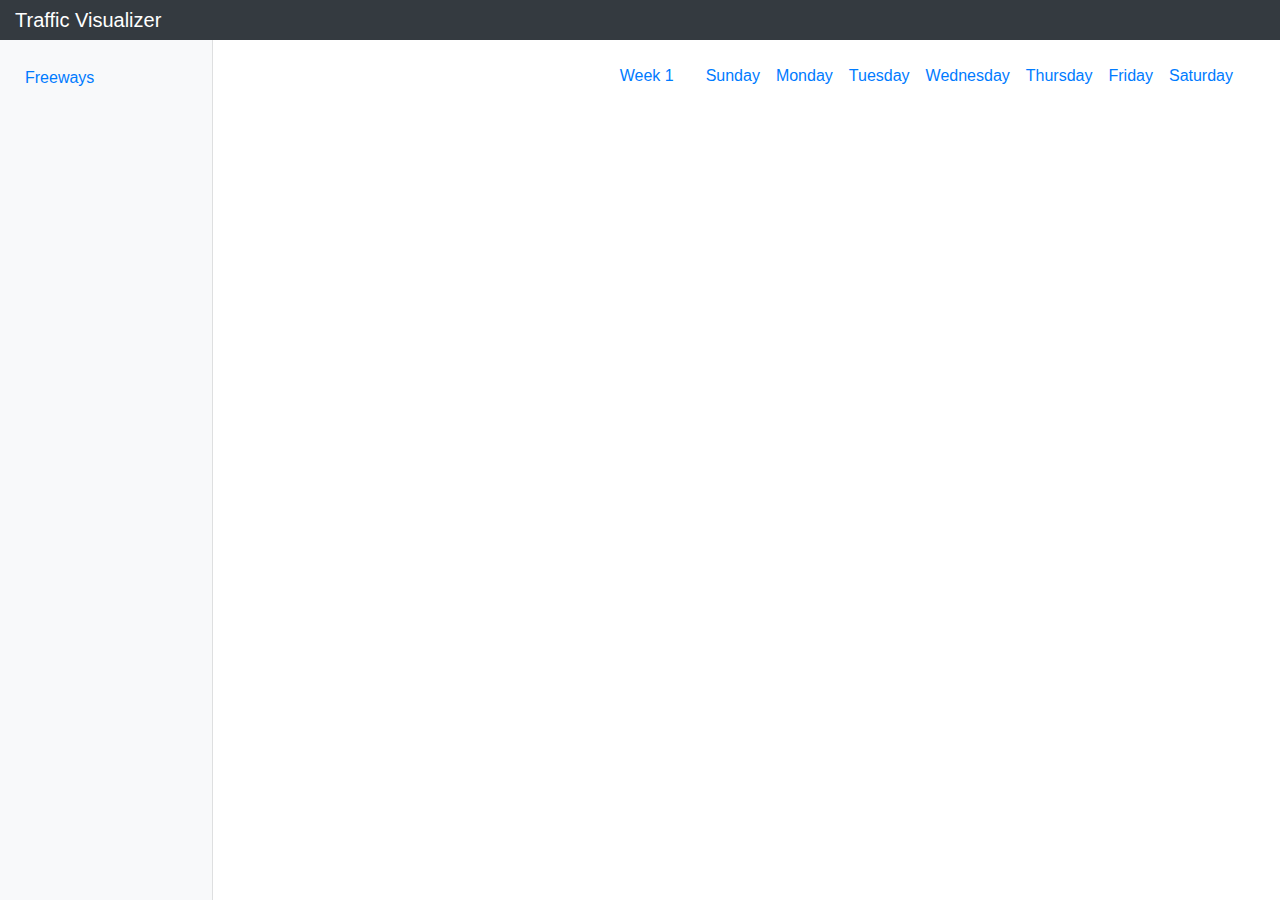
==== index.html @ 9eeac840 "added fontawesome, fixed blurry charts, fixed minor bugs" ====
<!DOCTYPE html>
<html lang="en">

<head>
	<meta charset="UTF-8">
	<meta name="viewport" content="width=device-width, initial-scale=1.0" />
	<meta http-equiv="X-UA-Compatible" content="ie=edge" />
	<title>Traffic Visualizer</title>
	<link rel="stylesheet" type="text/css" href="style.css">
	<link rel="stylesheet" type="text/css"
		href="https://cdnjs.cloudflare.com/ajax/libs/twitter-bootstrap/4.4.1/css/bootstrap.min.css" />
	<script src="https://cdnjs.cloudflare.com/ajax/libs/Chart.js/2.8.0/Chart.bundle.js"></script>
	<script src="https://rawgit.com/moment/moment/2.2.1/min/moment.min.js"></script>
	<script  rel="styesheet" src="https://cdnjs.cloudflare.com/ajax/libs/font-awesome/5.12.0-2/js/all.min.js"></script>
</head>

<body>
	<nav class="navbar navbar-dark fixed-top bg-dark flex-md-nowrap p-0 shaddow navbar-expand-xs">
		<a class="navbar-brand col-sm-4" href="#">Traffic Visualizer</a>
	</nav>

	<div class="container-fluid">
		<div class="row">
			<nav class="col-sm-4 col-md-3 col-lg-2 d-md-block bg-light sidebar">
				<div class="sidebar-sticky">
					<ul class="nav flex-column list-unstyled components">
						<li class="active">
							<a href="#I-205" data-toggle="collapse" role="navigation" aria-controls="I-205"
								aria-expanded="false">Freeways</a>
							<ul class="collapse list-unstyled" id="I-205">
								<li>
									<a href="#NORTH" data-toggle="collapse" aria-expanded="false"
										class="dropdown-toggle">I-205 Northbound</a>
									<ul class="collapse list-unstyled" id="NORTH">
										<li>
											<a id="Columbia to I-205 NB" class="locations" href="#">Columbia Blvd</a>
										</li>
										<li>
											<a id="Division NB" class="locations" href="#">Division St</a>
										</li>
										<li>
											<a id="Foster NB" class="locations" href="#">Foster Rd</a>
										</li>
										<li>
											<a id="Glisan to I-205 NB" class="locations" href="#">Glisan St</a>
										</li>
										<li>
											<a id="Johnson Cr NB" class="locations" href="#">Johnson Cr Rd</a>
										</li>
										<li>
											<a id="Powell to I-205 NB" class="locations" href="#">Powell Blvd</a>
										</li>
										<li>
											<a id="Sunnyside NB" class="locations" href="#">Sunnyside Rd</a>
										</li>
									</ul>
								</li>
								<li>
									<a href="#SOUTH" data-toggle="collapse" aria-expanded="false"
										class="dropdown-toggle">I-205 Southbound</a>
									<ul class="collapse list-unstyled" id="SOUTH">
										<li>
											<a id="Airportway EB to SB" class="locations" href="#">Airport Way East</a>
										</li>
										<li>
											<a id="Airportway WB to SB" class="locations" href="#">Airport Way West</a>
										</li>
										<li>
											<a id="Columbia to I-205 SB" class="locations" href="#">Columbia Blvd</a>
										</li>
										<li>
											<a id="Division SB" class="locations" href="#">Division St</a>
										</li>
										<li>
											<a id="Foster SB" class="locations" href="#">Foster Rd</a>
										</li>
										<li>
											<a id="Glisan to I-205 SB" class="locations" href="#">Glisan St</a>
										</li>
										<li>
											<a id="Johnson Creek SB" class="locations" href="#">Johnson Cr Rd</a>
										</li>
										<li>
											<a id="Powell Blvd SB" class="locations" href="#">Powell Blvd</a>
										</li>
										<li>
											<a id="Stark-Washington SB" class="locations" href="#">Stark St</a>
										</li>
										<li>
											<a id="Sunnyside SB" class="locations" href="#">Sunnyside Rd</a>
										</li>
									</ul>
								</li>
							</ul>
						</li>
					</ul>
				</div>
			</nav>

			<main role="main" class="col-md-9 ml-sm-auto px-2">
				<div class="container-fluid pt-5">
					<nav class="navbar navbar-expand-lg">
						<button class="btn btn-dark d-inline-block d-lg-none ml-auto" type="button"
							data-toggle="collapse" data-target="#navbarSupportedContent"
							aria-controls="navbarSupportedContent" aria-expanded="false" aria-label="Toggle navigation">
							</i><i class="far fa-calendar-alt"></i>
						</button>
						<div class="collapse navbar-collapse" id="navbarSupportedContent">
							<ul class="nav navbar-nav ml-auto">
								<li class="nav-item">
									<a id="prev" class="nav-link" href="#">
									<i class="fas fa-caret-left"></i></a>
								</li>
								<li class="nav-item">
									<a id="week" class="nav-link" href="#">Week 1</a>
								</li>
								<li class="nav-item">
									<a id="next" class="nav-link" href="#"> 
									<i class="fas fa-caret-right"></i></a>
								</li>
								<li class="nav-item">
									<a id="sunday" class="nav-link days" href="#">Sunday</a>
								</li>
								<li class="nav-item">
									<a id="monday" class="nav-link days" href="#">Monday</a>
								</li>
								<li class="nav-item">
									<a id="tuesday" class="nav-link days" href="#">Tuesday</a>
								</li>
								<li class="nav-item">
									<a id="wednesday" class="nav-link days" href="#">Wednesday</a>
								</li>
								<li class="nav-item">
									<a id="thursday" class="nav-link days" href="#">Thursday</a>
								</li>
								<li class="nav-item">
									<a id="friday" class="nav-link days" href="#">Friday</a>
								</li>
								<li class="nav-item">
									<a id="saturday" class="nav-link days" href="#">Saturday</a>
								</li>
							</ul>
						</div>
					</nav>

					<div id="charts-maps" class="container">
						<div class="row row1">

							<div class="col-sm-12 col-md-4 col-lg-4 col-xl-4">
								<img class="card-img-top" id="satImg" alt="" src="">
								<div class="container" id="satView">
									<div class="card text-right border-light map-card">
										<div class="card-body">
											<h6 class="card-title" id="satViewTitle"></h6>
											<p id=satview-desc></p>
										</div>
									</div>
								</div>
							</div>

							<div class="col-sm-12 col-md-8 col-lg-8 col-xl-8">
								<canvas id="chartSpeed"></canvas>
								<div class="container" id="speedChart">
									<div class="card text-right border-light chart-card">
										<div class="card-body">
											<h6 class="card-title" id="speedChartTitle"></h6>
											<p id=speed-desc></p>
										</div>
									</div>
								</div>
							</div>

						</div>
						<div class="row row2">

							<div class="col-sm-12 col-md-4 col-lg-4 col-xl-4">
								<img class="card-img-top" id="streetImg" alt="" src="">
								<div class="container" id="streetView">
									<div class="card text-center border-light map-card">
										<div class="card-body">
											<a id="left" href="#" class="btn btn-primary">
												<i class="fas fa-arrow-left"></i>
											</a>
											<a id="right" href="#" class="btn btn-primary">
												<i class="fas fa-arrow-right"></i>
											</a>
											<h6 class="card-title" id="streetViewTitle"></h6>
											<p id=streetview-desc></p>
										</div>
									</div>
								</div>
							</div>

							<div class="col-sm-12 col-md-12 col-lg-8 col-xl-8">
								<canvas id="chartCongestion"></canvas>
								<div class="container" id="congestionChart">
									<div class="card text-right border-light chart-card">
										<div class="card-body">
											<h6 class="card-title" id="congestionChartTitle"></h6>
											<p id=congestion-desc></p>
										</div>
									</div>
								</div>
							</div>

						</div>
						<div class="row row3">

							<div class="col-sm-12 col-md-4 col-lg-4 col-xl-4"></div>

							<div class="col-sm-12 col-md-12 col-lg-8 col-xl-8">
								<canvas id="chartVolume"></canvas>
								<div class="container" id="volumeChart">
									<div class="card text-right border-light chart-card">
										<div class="card-body">
											<h6 class="card-title" id="volumeChartTitle"></h6>
											<p id=volume-desc></p>
										</div>
									</div>
								</div>
							</div>

						</div>

					</div>
				</div>

			</main>
		</div> <!-- row -->
	</div> <!-- container-fluid -->

	<script type="text/javascript">
		window.onload = function () {
			document.getElementById("satView").hidden = true;
			document.getElementById("streetView").hidden = true;
			document.getElementById("volumeChart").hidden = true;
			document.getElementById("congestionChart").hidden = true;
			document.getElementById("speedChart").hidden = true;
		};

		let todaysHost = 'http://34.105.77.151';
		let mapsKey = '';
		// on deploy
		// fetch('q1')
		// on development
		// fetch(`${proxyurl}/${todaysHost}/q1`)
		// or if cors used ...
		// fetch(`${todaysHost}/q1`)
		var chartSpeed;
		var chartVolume;
		var chartCongestion;
		var locations = document.querySelectorAll(".locations");
		var days = document.querySelectorAll(".days");

		for (let i = 0; i < locations.length; i++) locations[i].onclick = function (e) {
			e.preventDefault();
			let location = this.id;
			let highway = this.parentNode.parentNode.parentNode.parentNode.id;
			let direction = this.parentNode.parentNode.id;

			//a 'to use this api...'
			//icons on highways/locations
			document.getElementById("satView").hidden = false;
			document.getElementById("streetView").hidden = false;
			getMaps(direction, highway, location);
			destroyCharts();

			for (let i = 0; i < days.length; i++) days[i].onclick = function (e) {
				e.preventDefault();
				let actives = document.getElementsByClassName("days active");
				for (let j = 0; j < actives.length; j++) actives[j].classList.remove("active");
				let day = this.id;
				let week = document.getElementById("week").textContent.charAt(5);
				document.getElementById(day).classList.add("active");
				getCharts(direction, highway, location, 1, day, week);
			}
		}

		function destroyCharts() {
			if (chartVolume != null) chartVolume.destroy();
			if (chartSpeed != null) chartSpeed.destroy();
			if (chartCongestion != null) chartCongestion.destroy();
		}

		document.getElementById("prev").addEventListener("click", function (e) {
			e.preventDefault();
			let current = parseInt(document.getElementById("week").textContent.charAt(5))
			if (current == 1)
				document.getElementById("week").innerText = "Week 8";
			else
				document.getElementById("week").innerText = "Week " + --current;
		})
		document.getElementById("next").addEventListener("click", function (e) {
			e.preventDefault();
			let current = parseInt(document.getElementById("week").textContent.charAt(5));
			if (current == 8)
				document.getElementById("week").innerText = "Week 1";
			else
				document.getElementById("week").innerText = "Week " + ++current;
		})
		document.getElementById("left").addEventListener("click", function (e) {
			e.preventDefault();
			let streetImg = document.getElementById("streetImg");
			let re = /heading=(.)*&pitch/;
			let str = streetImg.src.match(re);
			let oldHeading = str[0].match(/\d+/);
			let newHeading = parseInt(oldHeading[0]) - 30;
			let newCall = streetImg.src.replace(re, "heading=" + newHeading + "&pitch");
			streetImg.src = newCall;
		});
		document.getElementById("right").addEventListener("click", function (e) {
			e.preventDefault();
			let streetImg = document.getElementById("streetImg");
			let re = /heading=(.)*&pitch/;
			let str = streetImg.src.match(re);
			let oldHeading = str[0].match(/\d+/);
			let newHeading = parseInt(oldHeading[0]) + 30;
			let newCall = streetImg.src.replace(re, "heading=" + newHeading + "&pitch");
			streetImg.src = newCall;
		});

		function getMaps(direction, highway, location) {
			fetch(`${todaysHost}/map/${direction}/${highway}/${location}`) //on deploy: fetch(`/map/${direction}/${highway}/${location}`)
				.then(response => { return response.json(); })
				.then(data => {
					let width = 800;
					let height = 600;
					let pitch = 0;
					let fov = 120;
					let heading;
					if (direction === 'NORTH') heading = 360;
					else if (direction === 'SOUTH') heading = 180;
					let lat = data.results.rows[0].latlong[0];
					let long = data.results.rows[0].latlong[1]

					let streetImg = document.getElementById("streetImg");
					streetImg.src = `https://maps.googleapis.com/maps/api/streetview?size=${width}x${height}&location=${lat},${long}&heading=${heading}&pitch=${pitch}&fov=${fov}&key=${mapsKey}`
					document.getElementById("streetImg").setAttribute("alt", location + ' street view from google maps');

					let zoom = 20;
					let satImg = document.getElementById("satImg");
					satImg.src = `https://maps.googleapis.com/maps/api/staticmap?center=${lat},${long}&zoom=${zoom}&size=${width}x${height}&maptype=hybrid&key=${mapsKey}`;
					document.getElementById("satViewTitle").innerText = location + " on " + highway;
					document.getElementById("satImg").setAttribute("alt", location + ' satellite view from google maps');
					return true;
				})
				.catch(error => {
					console.log('failed', error);
				})
		}

		function createChartVolume(totalVolume) {
			document.getElementById("volumeChart").hidden = false;
			document.getElementById("volumeChartTitle").innerText = "Number of vehicles per day";
			if (chartVolume != null) chartVolume.destroy();
			document.getElementById('chartVolume').getContext('2d').clearRect(0, 0, this.width, this.height);
			chartVolume = new Chart(document.getElementById('chartVolume'), {
				type: 'doughnut',
				data: {
					labels: ['left'],
					datasets: [
						{
							label: 'Volume',
							backgroundColor: ['rgba(0, 0, 255, 0.8)'],
							data: [totalVolume]
						}
					]
				},
				options: {
					title: {
						display: true,
					}
				}
			});
		}

		function createChartSpeed(starttime, speed) {
			document.getElementById("speedChart").hidden = false;
			document.getElementById("speedChartTitle").innerText = "Speed";
			document.getElementById("speed-desc").innerText = "20-second averages in mph";
			if (chartSpeed != null) chartSpeed.destroy();
			chartSpeed = new Chart(document.getElementById("chartSpeed").getContext("2d"), {
				type: 'line',
				data: {
					labels: starttime,
					datasets: [{
						label: 'left',
						data: speed,
						borderColor: 'rgba(0, 0, 255, 0.8)',
						backgroundColor: 'rgba(0, 0, 255, 0.3)',
						fill: false,
						showLine: false,
						pointRadius: 1
					}]
				},
				options: {
					animation: {
						duration: 0
					},
					hover: {
						animationDuration: 0
					},
					responsiveAnimationDuration: 0
				},
				defaults: {
					line: {
						showLine: false,
					}
				}
			});
		}

		function createCongestionChart(starttime, occupancy) {
			document.getElementById("congestionChart").hidden = false;
			document.getElementById("congestionChartTitle").innerText = "Congestion";
			document.getElementById("congestion-desc").innerText = "percentage of time cars are on a sensor";
			if (chartCongestion != null) chartCongestion.destroy();
			document.getElementById('chartCongestion').getContext('2d').clearRect(0, 0, this.width, this.height);
			chartCongestion = new Chart(document.getElementById("chartCongestion").getContext("2d"), {
				type: 'line',
				data: {
					labels: starttime,
					datasets: [{
						label: 'left',
						data: occupancy,
						borderColor: 'rgba(0, 0, 255, 0.8)',
						backgroundColor: 'rgba(0, 0, 255, 0.3)',
						fill: false,
						showLine: true,
						pointRadius: 1
					}]
				},
				options: {
					animation: {
						duration: 0.3
					},
					hover: {
						animationDuration: 0
					},
					responsiveAnimationDuration: 0
				},
				defaults: {
					line: {
						showLine: true,
					}
				}
			});
		}

		function getCharts(direction, highway, location, lane, day, week) {
			fetch(`${todaysHost}/data/${direction}/${highway}/${location}/${lane}/${day}/${week}`) //on deploy: fetch('data/${direction}/${highway}/${location}/${lane}/${day}/${week}')
				.then(response => { return response.json(); })
				.then(data => {
					returnedRows = data.results.rows;
					starttime = [];
					starttime = returnedRows.map(x => moment.utc((x['starttime'])).format('h:mm a'));
					speed = [];
					speed = returnedRows.map(x => x['speed']);
					volume = [];
					totalVolume = 0;
					volume = returnedRows.map(x => x['volume']);
					volume.forEach(v => totalVolume += v);
					occupancy = [];
					occupancy = returnedRows.map(x => x['occupancy']);
					let segment = Math.floor(occupancy.length / 48);
					occupancyAvg = [];
					for (let i = 0; i < occupancy.length; i += segment) {
						let tempBin = 0;
						for (let j = i; j < i + segment; j++) {
							tempBin += occupancy[j];
						}
						occupancyAvg.push(Math.round(tempBin /= segment));
					}
					timeSlices = [];
					for (let i = 0; i < starttime.length; i += segment) {
						timeSlices.push(starttime[i]);
					}

					createChartSpeed(starttime, speed);
					createCongestionChart(timeSlices, occupancyAvg);
					createChartVolume(totalVolume);

					return fetch(`${todaysHost}/data/${direction}/${highway}/${location}/${lane + 1}/${day}/${week}`) //on deploy: fetch('data/${direction}/${highway}/${location}/${lane}/${day}/${week}')
				})
				.then(response => { return response.json(); })
				.then(data => {
					returnedRows = data.results.rows;
					speed = [];
					speed = returnedRows.map(x => x['speed']);
					volume = [];
					totalVolume = 0;
					volume = returnedRows.map(x => x['volume']);
					volume.forEach(v => totalVolume += v);
					occupancy = returnedRows.map(x => x['occupancy']);
					let segment = Math.floor(occupancy.length / 48);
					occupancyAvg = [];
					for (let i = 0; i < occupancy.length; i += segment) {
						let tempBin = 0;
						for (let j = i; j < i + segment; j++) {
							tempBin += occupancy[j];
						}
						occupancyAvg.push(Math.round(tempBin /= segment));
					}

					anotherSpeed = {
						label: 'middle',
						data: speed,
						borderColor: 'rgba(0, 255, 0, 0.8)',
						backgroundColor: 'rgba(0, 255, 0, 0.3)',
						fill: false,
						showLine: false,
						pointRadius: 1
					}
					label = 'middle';
					backgroundColor = 'rgba(0, 255, 0, 0.8)';
					anotherCongestion = {
						label: 'middle lane',
						data: occupancyAvg,
						borderColor: 'rgba(0, 255, 0, 0.8)',
						backgroundColor: 'rgba(0, 255, 0, 0.3)',
						fill: false,
						showLine: true,
						pointRadius: 1
					}

					chartSpeed.data.datasets.push(anotherSpeed);
					chartSpeed.update(0);
					chartVolume.data.labels.push(label);
					chartVolume.data.datasets[0].data.push(totalVolume);
					chartVolume.data.datasets[0].backgroundColor.push(backgroundColor);
					chartVolume.update(0);
					chartCongestion.data.datasets.push(anotherCongestion);
					chartCongestion.update(0);
					return fetch(`${todaysHost}/data/${direction}/${highway}/${location}/${lane + 2}/${day}/${week}`) //on deploy: fetch('data/${direction}/${highway}/${location}/${lane+3}/${day}/${week}')
				})
				.then(response => { return response.json(); })
				.then(data => {
					returnedRows = data.results.rows;
					speed = [];
					speed = returnedRows.map(x => x['speed']);
					volume = [];
					totalVolume = 0;
					volume = returnedRows.map(x => x['volume']);
					volume.forEach(v => totalVolume += v);
					occupancy = returnedRows.map(x => x['occupancy']);
					let segment = Math.floor(occupancy.length / 48);
					occupancyAvg = [];
					for (let i = 0; i < occupancy.length; i += segment) {
						let tempBin = 0;
						for (let j = i; j < i + segment; j++) {
							tempBin += occupancy[j];
						}
						occupancyAvg.push(Math.round(tempBin /= segment));
					}

					anotherSpeed = {
						label: 'right',
						data: speed,
						borderColor: 'rgba(255, 0, 0, 0.8)',
						backgroundColor: 'rgba(255, 0, 0, 0.3)',
						fill: false,
						showLine: false,
						pointRadius: 1
					}
					label = 'right';
					backgroundColor = 'rgba(255, 0, 0, 0.8)';
					anotherCongestion = {
						label: 'right',
						data: occupancyAvg,
						borderColor: 'rgba(255, 0, 0, 0.8)',
						backgroundColor: 'rgba(255, 0, 0, 0.3)',
						fill: false,
						showLine: true,
						pointRadius: 1
					}

					chartSpeed.data.datasets.push(anotherSpeed);
					chartSpeed.update(0);
					chartVolume.data.labels.push(label);
					chartVolume.data.datasets[0].data.push(totalVolume);
					chartVolume.data.datasets[0].backgroundColor.push(backgroundColor);
					chartVolume.update(0);
					chartCongestion.data.datasets.push(anotherCongestion);
					chartCongestion.update(0);
				})
				.catch(error => {
					console.log('failed', error)
				})
		}
	</script>

	<script src="https://code.jquery.com/jquery-3.3.1.slim.min.js"
		integrity="sha384-q8i/X+965DzO0rT7abK41JStQIAqVgRVzpbzo5smXKp4YfRvH+8abtTE1Pi6jizo"
		crossorigin="anonymous"></script>
	<script src="https://cdnjs.cloudflare.com/ajax/libs/popper.js/1.14.7/umd/popper.min.js"
		integrity="sha384-UO2eT0CpHqdSJQ6hJty5KVphtPhzWj9WO1clHTMGa3JDZwrnQq4sF86dIHNDz0W1"
		crossorigin="anonymous"></script>
	<script src="https://stackpath.bootstrapcdn.com/bootstrap/4.3.1/js/bootstrap.min.js"
		integrity="sha384-JjSmVgyd0p3pXB1rRibZUAYoIIy6OrQ6VrjIEaFf/nJGzIxFDsf4x0xIM+B07jRM"
		crossorigin="anonymous"></script>

</body>
</html>
---- style.css ----
* {
    box-sizing: border-box;
}
body {
    font-family: 'san-serif';
}

.sidebar {
    position: fixed;
    top: 0;
    bottom: 0;
    left: 0;
    z-index: 100;
    padding: 48px 0 0;
    box-shadow: inset -1px 0 0 rgba(0, 0, 0, .1);
}
.sidebar-sticky {
    position: relative;
    top: 0;
    height: calc(100vh - 48px);
    padding-top: .5rem;
    overflow-x: auto;
    overflow-y: auto;
    position: sticky;
}

a[data-toggle="collapse"] {
    position: relative;
}

a, a:hover, a:focus {
    text-decoration: none;
    transition: all 0.2s;
}
ul li a {
    padding: 10px;
    display: block;
}
ul ul li a {
    padding-left: 25px;
    display: block;
}
ul ul ul li a {
    display: block;
    padding-left: 40px;
    color: #333333;
}

/*
#sidebar ul li a:hover {
    color: #000;
    background: #fff;
    text-decoration: none;
}

#sidebar ul li.active>a, a[aria-expanded="true"] {
    color: #fff;
    background: #555555
}
*/
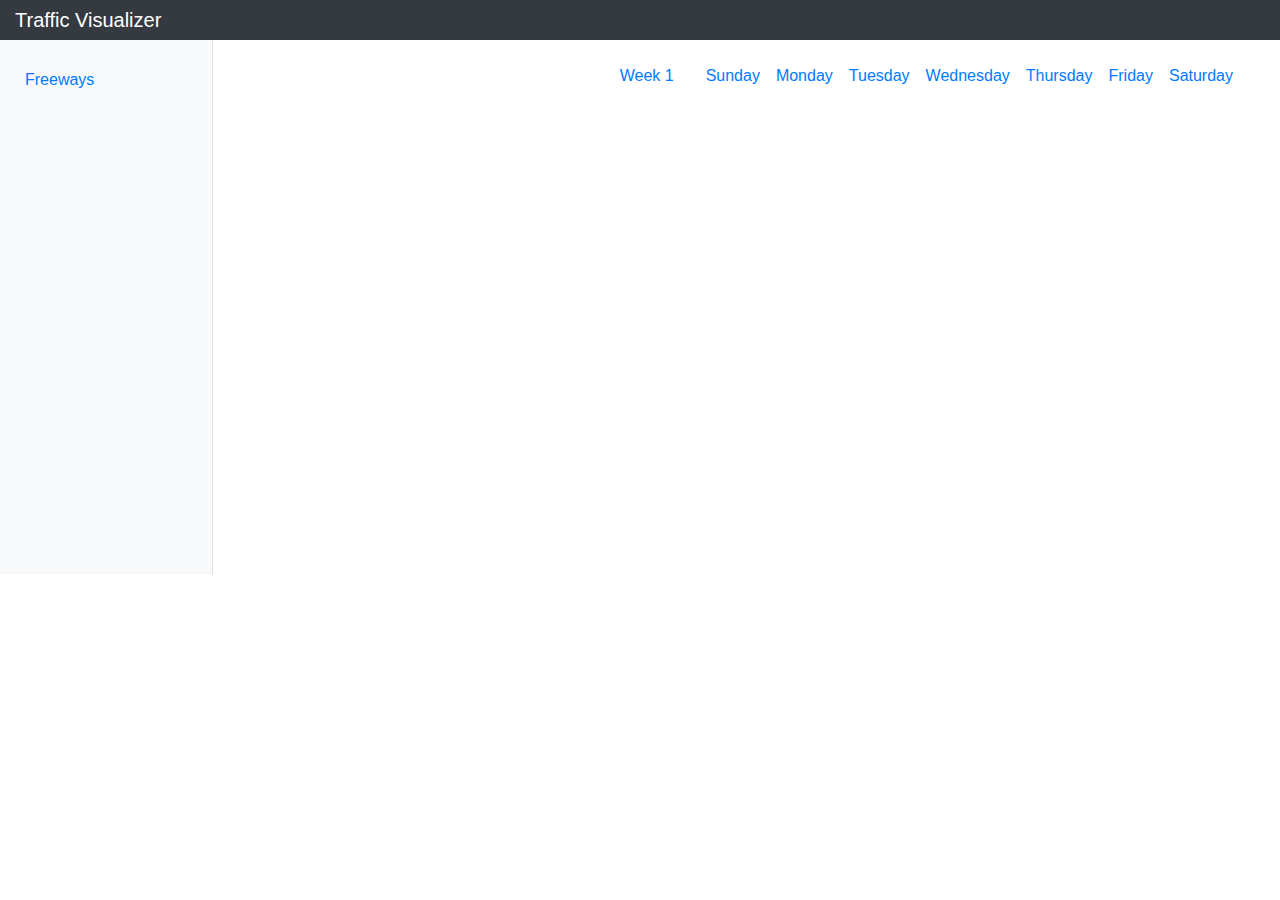
==== commit 8dc481e3: "fixed layout/responsiveness issues with sidebar and second nav" ====
--- a/index.html
+++ b/index.html
@@ -21,7 +21,7 @@
 
 	<div class="container-fluid">
 		<div class="row">
-			<nav class="col-sm-4 col-md-3 col-lg-2 d-md-block bg-light sidebar">
+			<nav class="col-sm-12 col-md-3 col-lg-2 d-md-block bg-light sidebar">
 				<div class="sidebar-sticky">
 					<ul class="nav flex-column list-unstyled components">
 						<li class="active">
@@ -33,25 +33,25 @@
 										class="dropdown-toggle">I-205 Northbound</a>
 									<ul class="collapse list-unstyled" id="NORTH">
 										<li>
+											<a id="Sunnyside NB" class="locations" href="#">Sunnyside Blvd</a>
+										</li>
+										<li>
+											<a id="Johnson Cr NB" class="locations" href="#">Johnson Cr Rd</a>
+										</li>
+										<li>
+											<a id="Foster NB" class="locations" href="#">Foster Rd</a>
+										</li>
+										<li>
+											<a id="Powell to I-205 NB" class="locations" href="#">Powell Blvd</a>
+										</li>
+										<li>
+											<a id="Division NB" class="locations" href="#">Division St</a>
+										</li>
+										<li>
+											<a id="Glisan to I-205 NB" class="locations" href="#">Glisan St</a>
+										</li>
+										<li>
 											<a id="Columbia to I-205 NB" class="locations" href="#">Columbia Blvd</a>
-										</li>
-										<li>
-											<a id="Division NB" class="locations" href="#">Division St</a>
-										</li>
-										<li>
-											<a id="Foster NB" class="locations" href="#">Foster Rd</a>
-										</li>
-										<li>
-											<a id="Glisan to I-205 NB" class="locations" href="#">Glisan St</a>
-										</li>
-										<li>
-											<a id="Johnson Cr NB" class="locations" href="#">Johnson Cr Rd</a>
-										</li>
-										<li>
-											<a id="Powell to I-205 NB" class="locations" href="#">Powell Blvd</a>
-										</li>
-										<li>
-											<a id="Sunnyside NB" class="locations" href="#">Sunnyside Rd</a>
 										</li>
 									</ul>
 								</li>
@@ -60,34 +60,34 @@
 										class="dropdown-toggle">I-205 Southbound</a>
 									<ul class="collapse list-unstyled" id="SOUTH">
 										<li>
+											<a id="Sunnyside SB" class="locations" href="#">Sunnyside Rd</a>
+										</li>
+										<li>
+											<a id="Johnson Creek SB" class="locations" href="#">Johnson Cr Rd</a>
+										</li>
+										<li>
+											<a id="Foster SB" class="locations" href="#">Foster Rd</a>
+										</li>
+										<li>
+											<a id="Powell Blvd SB" class="locations" href="#">Powell Blvd</a>
+										</li>
+										<li>
+											<a id="Division SB" class="locations" href="#">Division St</a>
+										</li>
+										<li>
+											<a id="Stark-Washington SB" class="locations" href="#">Stark St</a>
+										</li>
+										<li>
+											<a id="Glisan to I-205 SB" class="locations" href="#">Glisan St</a>
+										</li>
+										<li>
+											<a id="Columbia to I-205 SB" class="locations" href="#">Columbia Blvd</a>
+										</li>
+										<li>
 											<a id="Airportway EB to SB" class="locations" href="#">Airport Way East</a>
 										</li>
 										<li>
 											<a id="Airportway WB to SB" class="locations" href="#">Airport Way West</a>
-										</li>
-										<li>
-											<a id="Columbia to I-205 SB" class="locations" href="#">Columbia Blvd</a>
-										</li>
-										<li>
-											<a id="Division SB" class="locations" href="#">Division St</a>
-										</li>
-										<li>
-											<a id="Foster SB" class="locations" href="#">Foster Rd</a>
-										</li>
-										<li>
-											<a id="Glisan to I-205 SB" class="locations" href="#">Glisan St</a>
-										</li>
-										<li>
-											<a id="Johnson Creek SB" class="locations" href="#">Johnson Cr Rd</a>
-										</li>
-										<li>
-											<a id="Powell Blvd SB" class="locations" href="#">Powell Blvd</a>
-										</li>
-										<li>
-											<a id="Stark-Washington SB" class="locations" href="#">Stark St</a>
-										</li>
-										<li>
-											<a id="Sunnyside SB" class="locations" href="#">Sunnyside Rd</a>
 										</li>
 									</ul>
 								</li>
@@ -146,7 +146,7 @@
 					<div id="charts-maps" class="container">
 						<div class="row row1">
 
-							<div class="col-sm-12 col-md-4 col-lg-4 col-xl-4">
+							<div class="col-sm-12 col-md-12 col-lg-4 col-xl-4">
 								<img class="card-img-top" id="satImg" alt="" src="">
 								<div class="container" id="satView">
 									<div class="card text-right border-light map-card">
@@ -158,7 +158,7 @@
 								</div>
 							</div>
 
-							<div class="col-sm-12 col-md-8 col-lg-8 col-xl-8">
+							<div class="col-sm-12 col-md-12 col-lg-8 col-xl-8">
 								<canvas id="chartSpeed"></canvas>
 								<div class="container" id="speedChart">
 									<div class="card text-right border-light chart-card">
@@ -173,7 +173,7 @@
 						</div>
 						<div class="row row2">
 
-							<div class="col-sm-12 col-md-4 col-lg-4 col-xl-4">
+							<div class="col-sm-12 col-md-12 col-lg-4 col-xl-4">
 								<img class="card-img-top" id="streetImg" alt="" src="">
 								<div class="container" id="streetView">
 									<div class="card text-center border-light map-card">
@@ -206,7 +206,7 @@
 						</div>
 						<div class="row row3">
 
-							<div class="col-sm-12 col-md-4 col-lg-4 col-xl-4"></div>
+							<div class="col-sm-12 col-md-12 col-lg-4 col-xl-4"></div>
 
 							<div class="col-sm-12 col-md-12 col-lg-8 col-xl-8">
 								<canvas id="chartVolume"></canvas>
@@ -223,11 +223,10 @@
 						</div>
 
 					</div>
-				</div>
-
+				</div> <!-- container-fluid -->
 			</main>
-		</div> <!-- row -->
-	</div> <!-- container-fluid -->
+		</div> <!-- row nav and main-->
+	</div> <!-- container-fluid  whole page-->
 
 	<script type="text/javascript">
 		window.onload = function () {
@@ -239,7 +238,7 @@
 		};
 
 		let todaysHost = 'http://34.105.77.151';
-		let mapsKey = '';
+		let mapsKey = 'AIzaSyAELBJSEp2P38z2vJKOJdXnfg-RebeM-zE';
 		// on deploy
 		// fetch('q1')
 		// on development
@@ -252,28 +251,29 @@
 		var locations = document.querySelectorAll(".locations");
 		var days = document.querySelectorAll(".days");
 
-		for (let i = 0; i < locations.length; i++) locations[i].onclick = function (e) {
-			e.preventDefault();
-			let location = this.id;
-			let highway = this.parentNode.parentNode.parentNode.parentNode.id;
-			let direction = this.parentNode.parentNode.id;
-
-			//a 'to use this api...'
-			//icons on highways/locations
-			document.getElementById("satView").hidden = false;
-			document.getElementById("streetView").hidden = false;
-			getMaps(direction, highway, location);
-			destroyCharts();
-
-			for (let i = 0; i < days.length; i++) days[i].onclick = function (e) {
+		for (let i = 0; i < locations.length; i++) 
+			locations[i].onclick = function (e) {
 				e.preventDefault();
-				let actives = document.getElementsByClassName("days active");
-				for (let j = 0; j < actives.length; j++) actives[j].classList.remove("active");
-				let day = this.id;
-				let week = document.getElementById("week").textContent.charAt(5);
-				document.getElementById(day).classList.add("active");
-				getCharts(direction, highway, location, 1, day, week);
-			}
+				let location = this.id;
+				let highway = this.parentNode.parentNode.parentNode.parentNode.id;
+				let direction = this.parentNode.parentNode.id;
+
+				document.getElementById("satView").hidden = false;
+				document.getElementById("streetView").hidden = false;
+				getMaps(direction, highway, location);
+				destroyCharts();
+
+				for (let i = 0; i < days.length; i++) 
+					days[i].onclick = function (e) {
+						e.preventDefault();
+						let actives = document.getElementsByClassName("days active");
+						for (let j = 0; j < actives.length; j++) 
+							actives[j].classList.remove("active");
+						let day = this.id;
+						let week = document.getElementById("week").textContent.charAt(5);
+						document.getElementById(day).classList.add("active");
+						getCharts(direction, highway, location, 1, day, week);
+					}
 		}
 
 		function destroyCharts() {
@@ -290,6 +290,7 @@
 			else
 				document.getElementById("week").innerText = "Week " + --current;
 		})
+		
 		document.getElementById("next").addEventListener("click", function (e) {
 			e.preventDefault();
 			let current = parseInt(document.getElementById("week").textContent.charAt(5));
@@ -298,6 +299,7 @@
 			else
 				document.getElementById("week").innerText = "Week " + ++current;
 		})
+
 		document.getElementById("left").addEventListener("click", function (e) {
 			e.preventDefault();
 			let streetImg = document.getElementById("streetImg");
@@ -308,6 +310,7 @@
 			let newCall = streetImg.src.replace(re, "heading=" + newHeading + "&pitch");
 			streetImg.src = newCall;
 		});
+
 		document.getElementById("right").addEventListener("click", function (e) {
 			e.preventDefault();
 			let streetImg = document.getElementById("streetImg");
@@ -328,8 +331,10 @@
 					let pitch = 0;
 					let fov = 120;
 					let heading;
-					if (direction === 'NORTH') heading = 360;
-					else if (direction === 'SOUTH') heading = 180;
+					if (direction === 'NORTH') 
+						heading = 360;
+					else if (direction === 'SOUTH') 
+						heading = 180;
 					let lat = data.results.rows[0].latlong[0];
 					let long = data.results.rows[0].latlong[1]
 
@@ -352,7 +357,8 @@
 		function createChartVolume(totalVolume) {
 			document.getElementById("volumeChart").hidden = false;
 			document.getElementById("volumeChartTitle").innerText = "Number of vehicles per day";
-			if (chartVolume != null) chartVolume.destroy();
+			if (chartVolume != null) 
+				chartVolume.destroy();
 			document.getElementById('chartVolume').getContext('2d').clearRect(0, 0, this.width, this.height);
 			chartVolume = new Chart(document.getElementById('chartVolume'), {
 				type: 'doughnut',
@@ -378,7 +384,8 @@
 			document.getElementById("speedChart").hidden = false;
 			document.getElementById("speedChartTitle").innerText = "Speed";
 			document.getElementById("speed-desc").innerText = "20-second averages in mph";
-			if (chartSpeed != null) chartSpeed.destroy();
+			if (chartSpeed != null)
+				chartSpeed.destroy();
 			chartSpeed = new Chart(document.getElementById("chartSpeed").getContext("2d"), {
 				type: 'line',
 				data: {
@@ -414,7 +421,8 @@
 			document.getElementById("congestionChart").hidden = false;
 			document.getElementById("congestionChartTitle").innerText = "Congestion";
 			document.getElementById("congestion-desc").innerText = "percentage of time cars are on a sensor";
-			if (chartCongestion != null) chartCongestion.destroy();
+			if (chartCongestion != null) 
+				chartCongestion.destroy();
 			document.getElementById('chartCongestion').getContext('2d').clearRect(0, 0, this.width, this.height);
 			chartCongestion = new Chart(document.getElementById("chartCongestion").getContext("2d"), {
 				type: 'line',
@@ -598,6 +606,11 @@
 	<script src="https://stackpath.bootstrapcdn.com/bootstrap/4.3.1/js/bootstrap.min.js"
 		integrity="sha384-JjSmVgyd0p3pXB1rRibZUAYoIIy6OrQ6VrjIEaFf/nJGzIxFDsf4x0xIM+B07jRM"
 		crossorigin="anonymous"></script>
-
+	<script>
+		$('.navbar-nav>li>a:gt(2)').on('click', function(e){
+			$('.navbar-collapse').collapse('hide');
+		});
+
+	</script>
 </body>
 </html>--- a/style.css
+++ b/style.css
@@ -8,16 +8,15 @@
 .sidebar {
     position: fixed;
     top: 0;
-    bottom: 0;
+    bottom: 10;
     left: 0;
     z-index: 100;
-    padding: 48px 0 0;
+    padding: 50px 0 0;
     box-shadow: inset -1px 0 0 rgba(0, 0, 0, .1);
 }
 .sidebar-sticky {
     position: relative;
     top: 0;
-    height: calc(100vh - 48px);
     padding-top: .5rem;
     overflow-x: auto;
     overflow-y: auto;
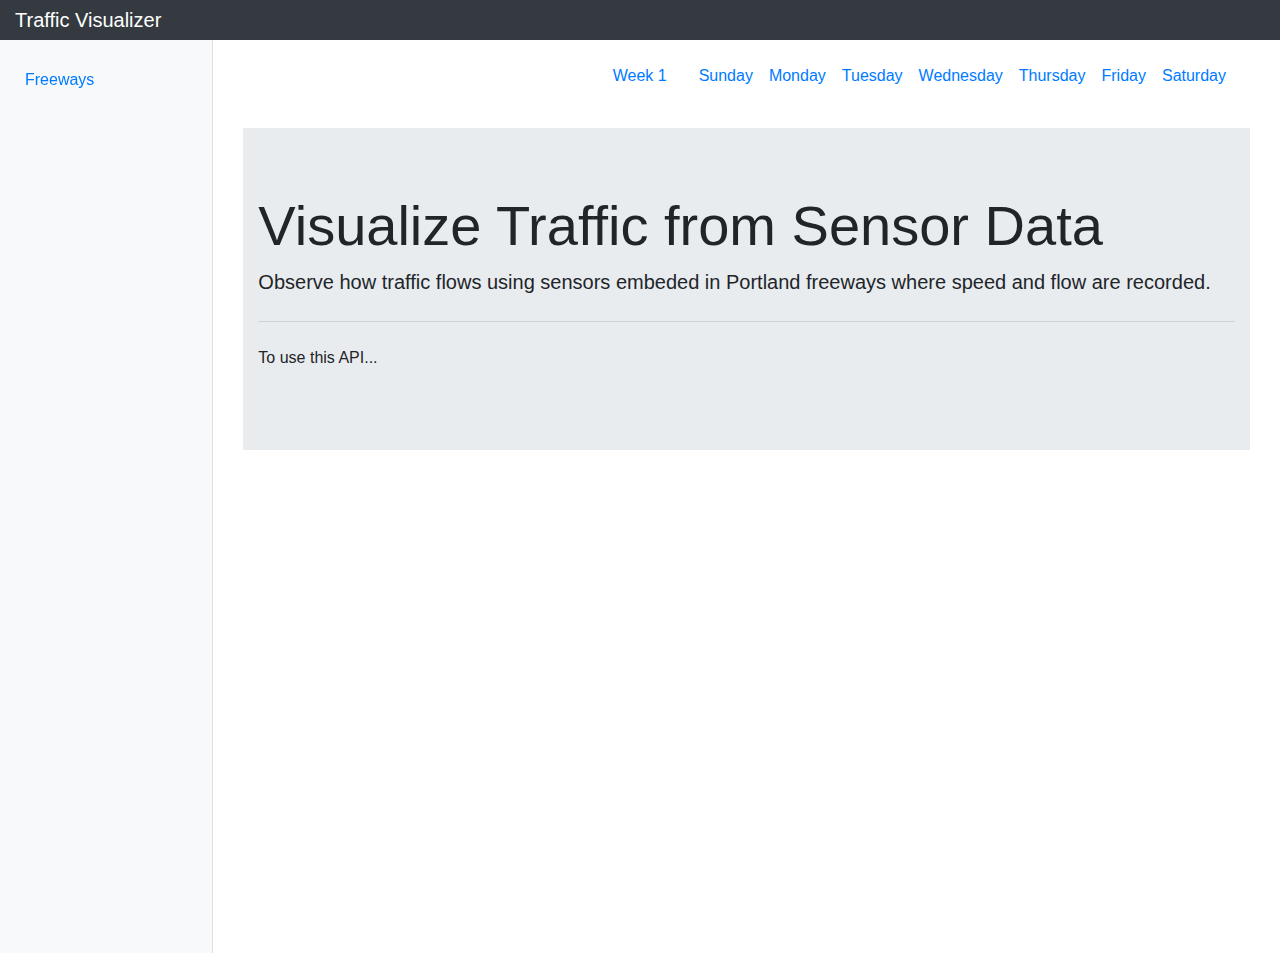
==== commit 4d95da3d: "added bootstrap jumbotron for an about section" ====
--- a/index.html
+++ b/index.html
@@ -97,13 +97,13 @@
 				</div>
 			</nav>
 
-			<main role="main" class="col-md-9 ml-sm-auto px-2">
-				<div class="container-fluid pt-5">
+			<main role="main" class="col-md-9 col-lg-10 ml-auto">
+				<div class="container-fluid pt-5" id="large-container">
 					<nav class="navbar navbar-expand-lg">
 						<button class="btn btn-dark d-inline-block d-lg-none ml-auto" type="button"
 							data-toggle="collapse" data-target="#navbarSupportedContent"
 							aria-controls="navbarSupportedContent" aria-expanded="false" aria-label="Toggle navigation">
-							</i><i class="far fa-calendar-alt"></i>
+							<i class="far fa-calendar-alt"></i>
 						</button>
 						<div class="collapse navbar-collapse" id="navbarSupportedContent">
 							<ul class="nav navbar-nav ml-auto">
@@ -142,6 +142,18 @@
 							</ul>
 						</div>
 					</nav>
+
+					<div class="mt-4 jumbotron jumbotron-fluid" id="jumbotron">
+						<div class="container">
+							<h1 class="display-4">Visualize Traffic from Sensor Data</h1>
+							<p class="lead">Observe how traffic flows using sensors embeded in Portland freeways where speed and flow are
+								recorded.</p>
+							<hr class="my-4">
+							<p>To use this API...</p>
+							<p class="lead">
+							</p>
+						</div>
+					</div>
 
 					<div id="charts-maps" class="container">
 						<div class="row row1">
@@ -222,7 +234,7 @@
 
 						</div>
 
-					</div>
+					</div> <!-- div charts-maps-->
 				</div> <!-- container-fluid -->
 			</main>
 		</div> <!-- row nav and main-->
@@ -257,6 +269,10 @@
 				let location = this.id;
 				let highway = this.parentNode.parentNode.parentNode.parentNode.id;
 				let direction = this.parentNode.parentNode.id;
+
+				let jumbo = document.getElementById("jumbotron");
+				document.getElementById("jumbotron").remove();
+				document.getElementById("large-container").appendChild(jumbo);
 
 				document.getElementById("satView").hidden = false;
 				document.getElementById("streetView").hidden = false;
@@ -610,7 +626,7 @@
 		$('.navbar-nav>li>a:gt(2)').on('click', function(e){
 			$('.navbar-collapse').collapse('hide');
 		});
-
 	</script>
+
 </body>
 </html>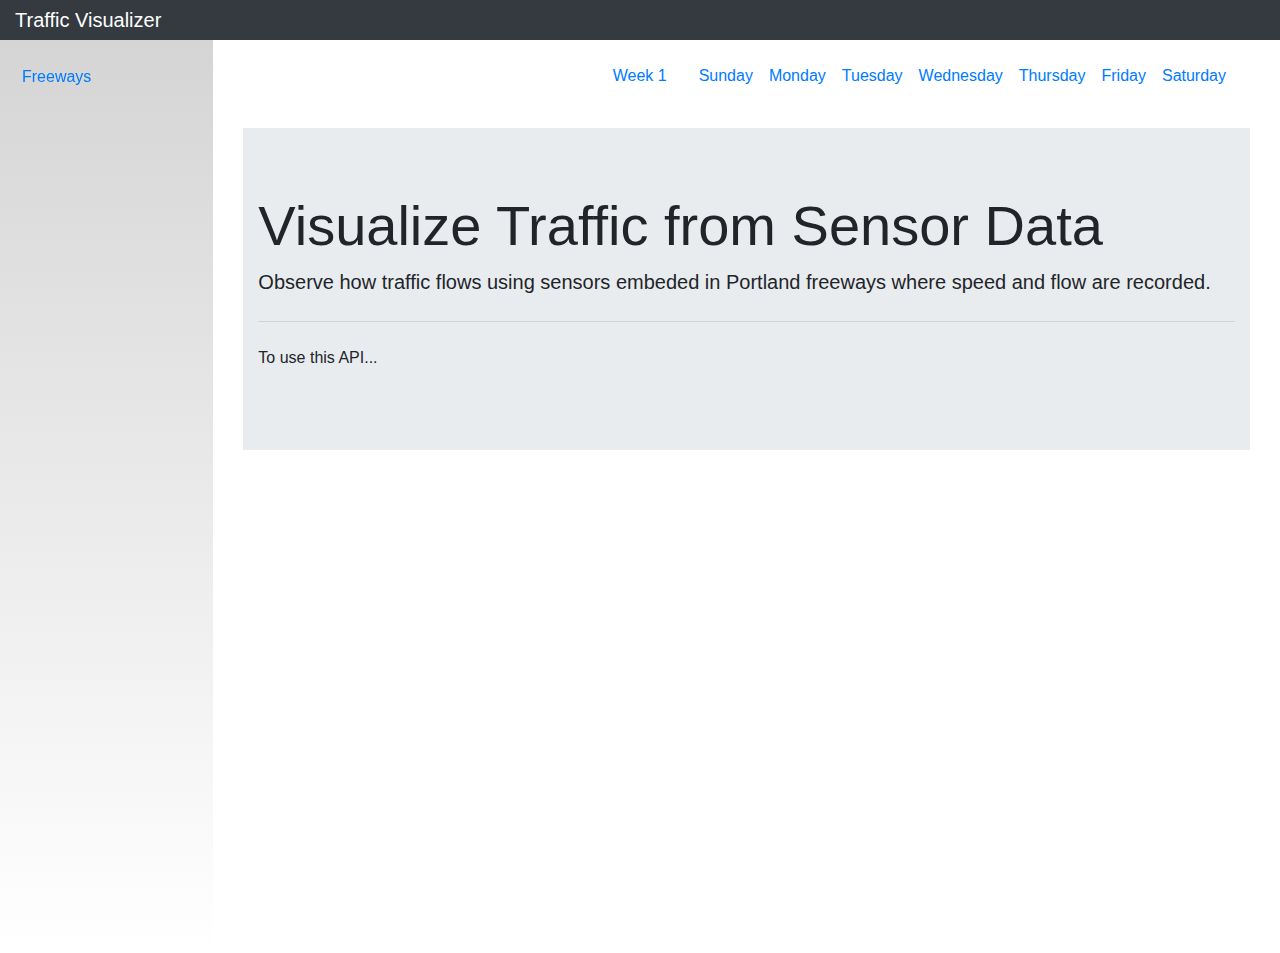
==== commit c4eaae5d: "separated js/html, fixed api calls" ====
--- a/index.html
+++ b/index.html
@@ -248,370 +248,10 @@
 			document.getElementById("congestionChart").hidden = true;
 			document.getElementById("speedChart").hidden = true;
 		};
-
-		let todaysHost = 'http://34.105.77.151';
-		let mapsKey = 'AIzaSyAELBJSEp2P38z2vJKOJdXnfg-RebeM-zE';
-		// on deploy
-		// fetch('q1')
-		// on development
-		// fetch(`${proxyurl}/${todaysHost}/q1`)
-		// or if cors used ...
-		// fetch(`${todaysHost}/q1`)
-		var chartSpeed;
-		var chartVolume;
-		var chartCongestion;
-		var locations = document.querySelectorAll(".locations");
-		var days = document.querySelectorAll(".days");
-
-		for (let i = 0; i < locations.length; i++) 
-			locations[i].onclick = function (e) {
-				e.preventDefault();
-				let location = this.id;
-				let highway = this.parentNode.parentNode.parentNode.parentNode.id;
-				let direction = this.parentNode.parentNode.id;
-
-				let jumbo = document.getElementById("jumbotron");
-				document.getElementById("jumbotron").remove();
-				document.getElementById("large-container").appendChild(jumbo);
-
-				document.getElementById("satView").hidden = false;
-				document.getElementById("streetView").hidden = false;
-				getMaps(direction, highway, location);
-				destroyCharts();
-
-				for (let i = 0; i < days.length; i++) 
-					days[i].onclick = function (e) {
-						e.preventDefault();
-						let actives = document.getElementsByClassName("days active");
-						for (let j = 0; j < actives.length; j++) 
-							actives[j].classList.remove("active");
-						let day = this.id;
-						let week = document.getElementById("week").textContent.charAt(5);
-						document.getElementById(day).classList.add("active");
-						getCharts(direction, highway, location, 1, day, week);
-					}
-		}
-
-		function destroyCharts() {
-			if (chartVolume != null) chartVolume.destroy();
-			if (chartSpeed != null) chartSpeed.destroy();
-			if (chartCongestion != null) chartCongestion.destroy();
-		}
-
-		document.getElementById("prev").addEventListener("click", function (e) {
-			e.preventDefault();
-			let current = parseInt(document.getElementById("week").textContent.charAt(5))
-			if (current == 1)
-				document.getElementById("week").innerText = "Week 8";
-			else
-				document.getElementById("week").innerText = "Week " + --current;
-		})
-		
-		document.getElementById("next").addEventListener("click", function (e) {
-			e.preventDefault();
-			let current = parseInt(document.getElementById("week").textContent.charAt(5));
-			if (current == 8)
-				document.getElementById("week").innerText = "Week 1";
-			else
-				document.getElementById("week").innerText = "Week " + ++current;
-		})
-
-		document.getElementById("left").addEventListener("click", function (e) {
-			e.preventDefault();
-			let streetImg = document.getElementById("streetImg");
-			let re = /heading=(.)*&pitch/;
-			let str = streetImg.src.match(re);
-			let oldHeading = str[0].match(/\d+/);
-			let newHeading = parseInt(oldHeading[0]) - 30;
-			let newCall = streetImg.src.replace(re, "heading=" + newHeading + "&pitch");
-			streetImg.src = newCall;
-		});
-
-		document.getElementById("right").addEventListener("click", function (e) {
-			e.preventDefault();
-			let streetImg = document.getElementById("streetImg");
-			let re = /heading=(.)*&pitch/;
-			let str = streetImg.src.match(re);
-			let oldHeading = str[0].match(/\d+/);
-			let newHeading = parseInt(oldHeading[0]) + 30;
-			let newCall = streetImg.src.replace(re, "heading=" + newHeading + "&pitch");
-			streetImg.src = newCall;
-		});
-
-		function getMaps(direction, highway, location) {
-			fetch(`${todaysHost}/map/${direction}/${highway}/${location}`) //on deploy: fetch(`/map/${direction}/${highway}/${location}`)
-				.then(response => { return response.json(); })
-				.then(data => {
-					let width = 800;
-					let height = 600;
-					let pitch = 0;
-					let fov = 120;
-					let heading;
-					if (direction === 'NORTH') 
-						heading = 360;
-					else if (direction === 'SOUTH') 
-						heading = 180;
-					let lat = data.results.rows[0].latlong[0];
-					let long = data.results.rows[0].latlong[1]
-
-					let streetImg = document.getElementById("streetImg");
-					streetImg.src = `https://maps.googleapis.com/maps/api/streetview?size=${width}x${height}&location=${lat},${long}&heading=${heading}&pitch=${pitch}&fov=${fov}&key=${mapsKey}`
-					document.getElementById("streetImg").setAttribute("alt", location + ' street view from google maps');
-
-					let zoom = 20;
-					let satImg = document.getElementById("satImg");
-					satImg.src = `https://maps.googleapis.com/maps/api/staticmap?center=${lat},${long}&zoom=${zoom}&size=${width}x${height}&maptype=hybrid&key=${mapsKey}`;
-					document.getElementById("satViewTitle").innerText = location + " on " + highway;
-					document.getElementById("satImg").setAttribute("alt", location + ' satellite view from google maps');
-					return true;
-				})
-				.catch(error => {
-					console.log('failed', error);
-				})
-		}
-
-		function createChartVolume(totalVolume) {
-			document.getElementById("volumeChart").hidden = false;
-			document.getElementById("volumeChartTitle").innerText = "Number of vehicles per day";
-			if (chartVolume != null) 
-				chartVolume.destroy();
-			document.getElementById('chartVolume').getContext('2d').clearRect(0, 0, this.width, this.height);
-			chartVolume = new Chart(document.getElementById('chartVolume'), {
-				type: 'doughnut',
-				data: {
-					labels: ['left'],
-					datasets: [
-						{
-							label: 'Volume',
-							backgroundColor: ['rgba(0, 0, 255, 0.8)'],
-							data: [totalVolume]
-						}
-					]
-				},
-				options: {
-					title: {
-						display: true,
-					}
-				}
-			});
-		}
-
-		function createChartSpeed(starttime, speed) {
-			document.getElementById("speedChart").hidden = false;
-			document.getElementById("speedChartTitle").innerText = "Speed";
-			document.getElementById("speed-desc").innerText = "20-second averages in mph";
-			if (chartSpeed != null)
-				chartSpeed.destroy();
-			chartSpeed = new Chart(document.getElementById("chartSpeed").getContext("2d"), {
-				type: 'line',
-				data: {
-					labels: starttime,
-					datasets: [{
-						label: 'left',
-						data: speed,
-						borderColor: 'rgba(0, 0, 255, 0.8)',
-						backgroundColor: 'rgba(0, 0, 255, 0.3)',
-						fill: false,
-						showLine: false,
-						pointRadius: 1
-					}]
-				},
-				options: {
-					animation: {
-						duration: 0
-					},
-					hover: {
-						animationDuration: 0
-					},
-					responsiveAnimationDuration: 0
-				},
-				defaults: {
-					line: {
-						showLine: false,
-					}
-				}
-			});
-		}
-
-		function createCongestionChart(starttime, occupancy) {
-			document.getElementById("congestionChart").hidden = false;
-			document.getElementById("congestionChartTitle").innerText = "Congestion";
-			document.getElementById("congestion-desc").innerText = "percentage of time cars are on a sensor";
-			if (chartCongestion != null) 
-				chartCongestion.destroy();
-			document.getElementById('chartCongestion').getContext('2d').clearRect(0, 0, this.width, this.height);
-			chartCongestion = new Chart(document.getElementById("chartCongestion").getContext("2d"), {
-				type: 'line',
-				data: {
-					labels: starttime,
-					datasets: [{
-						label: 'left',
-						data: occupancy,
-						borderColor: 'rgba(0, 0, 255, 0.8)',
-						backgroundColor: 'rgba(0, 0, 255, 0.3)',
-						fill: false,
-						showLine: true,
-						pointRadius: 1
-					}]
-				},
-				options: {
-					animation: {
-						duration: 0.3
-					},
-					hover: {
-						animationDuration: 0
-					},
-					responsiveAnimationDuration: 0
-				},
-				defaults: {
-					line: {
-						showLine: true,
-					}
-				}
-			});
-		}
-
-		function getCharts(direction, highway, location, lane, day, week) {
-			fetch(`${todaysHost}/data/${direction}/${highway}/${location}/${lane}/${day}/${week}`) //on deploy: fetch('data/${direction}/${highway}/${location}/${lane}/${day}/${week}')
-				.then(response => { return response.json(); })
-				.then(data => {
-					returnedRows = data.results.rows;
-					starttime = [];
-					starttime = returnedRows.map(x => moment.utc((x['starttime'])).format('h:mm a'));
-					speed = [];
-					speed = returnedRows.map(x => x['speed']);
-					volume = [];
-					totalVolume = 0;
-					volume = returnedRows.map(x => x['volume']);
-					volume.forEach(v => totalVolume += v);
-					occupancy = [];
-					occupancy = returnedRows.map(x => x['occupancy']);
-					let segment = Math.floor(occupancy.length / 48);
-					occupancyAvg = [];
-					for (let i = 0; i < occupancy.length; i += segment) {
-						let tempBin = 0;
-						for (let j = i; j < i + segment; j++) {
-							tempBin += occupancy[j];
-						}
-						occupancyAvg.push(Math.round(tempBin /= segment));
-					}
-					timeSlices = [];
-					for (let i = 0; i < starttime.length; i += segment) {
-						timeSlices.push(starttime[i]);
-					}
-
-					createChartSpeed(starttime, speed);
-					createCongestionChart(timeSlices, occupancyAvg);
-					createChartVolume(totalVolume);
-
-					return fetch(`${todaysHost}/data/${direction}/${highway}/${location}/${lane + 1}/${day}/${week}`) //on deploy: fetch('data/${direction}/${highway}/${location}/${lane}/${day}/${week}')
-				})
-				.then(response => { return response.json(); })
-				.then(data => {
-					returnedRows = data.results.rows;
-					speed = [];
-					speed = returnedRows.map(x => x['speed']);
-					volume = [];
-					totalVolume = 0;
-					volume = returnedRows.map(x => x['volume']);
-					volume.forEach(v => totalVolume += v);
-					occupancy = returnedRows.map(x => x['occupancy']);
-					let segment = Math.floor(occupancy.length / 48);
-					occupancyAvg = [];
-					for (let i = 0; i < occupancy.length; i += segment) {
-						let tempBin = 0;
-						for (let j = i; j < i + segment; j++) {
-							tempBin += occupancy[j];
-						}
-						occupancyAvg.push(Math.round(tempBin /= segment));
-					}
-
-					anotherSpeed = {
-						label: 'middle',
-						data: speed,
-						borderColor: 'rgba(0, 255, 0, 0.8)',
-						backgroundColor: 'rgba(0, 255, 0, 0.3)',
-						fill: false,
-						showLine: false,
-						pointRadius: 1
-					}
-					label = 'middle';
-					backgroundColor = 'rgba(0, 255, 0, 0.8)';
-					anotherCongestion = {
-						label: 'middle lane',
-						data: occupancyAvg,
-						borderColor: 'rgba(0, 255, 0, 0.8)',
-						backgroundColor: 'rgba(0, 255, 0, 0.3)',
-						fill: false,
-						showLine: true,
-						pointRadius: 1
-					}
-
-					chartSpeed.data.datasets.push(anotherSpeed);
-					chartSpeed.update(0);
-					chartVolume.data.labels.push(label);
-					chartVolume.data.datasets[0].data.push(totalVolume);
-					chartVolume.data.datasets[0].backgroundColor.push(backgroundColor);
-					chartVolume.update(0);
-					chartCongestion.data.datasets.push(anotherCongestion);
-					chartCongestion.update(0);
-					return fetch(`${todaysHost}/data/${direction}/${highway}/${location}/${lane + 2}/${day}/${week}`) //on deploy: fetch('data/${direction}/${highway}/${location}/${lane+3}/${day}/${week}')
-				})
-				.then(response => { return response.json(); })
-				.then(data => {
-					returnedRows = data.results.rows;
-					speed = [];
-					speed = returnedRows.map(x => x['speed']);
-					volume = [];
-					totalVolume = 0;
-					volume = returnedRows.map(x => x['volume']);
-					volume.forEach(v => totalVolume += v);
-					occupancy = returnedRows.map(x => x['occupancy']);
-					let segment = Math.floor(occupancy.length / 48);
-					occupancyAvg = [];
-					for (let i = 0; i < occupancy.length; i += segment) {
-						let tempBin = 0;
-						for (let j = i; j < i + segment; j++) {
-							tempBin += occupancy[j];
-						}
-						occupancyAvg.push(Math.round(tempBin /= segment));
-					}
-
-					anotherSpeed = {
-						label: 'right',
-						data: speed,
-						borderColor: 'rgba(255, 0, 0, 0.8)',
-						backgroundColor: 'rgba(255, 0, 0, 0.3)',
-						fill: false,
-						showLine: false,
-						pointRadius: 1
-					}
-					label = 'right';
-					backgroundColor = 'rgba(255, 0, 0, 0.8)';
-					anotherCongestion = {
-						label: 'right',
-						data: occupancyAvg,
-						borderColor: 'rgba(255, 0, 0, 0.8)',
-						backgroundColor: 'rgba(255, 0, 0, 0.3)',
-						fill: false,
-						showLine: true,
-						pointRadius: 1
-					}
-
-					chartSpeed.data.datasets.push(anotherSpeed);
-					chartSpeed.update(0);
-					chartVolume.data.labels.push(label);
-					chartVolume.data.datasets[0].data.push(totalVolume);
-					chartVolume.data.datasets[0].backgroundColor.push(backgroundColor);
-					chartVolume.update(0);
-					chartCongestion.data.datasets.push(anotherCongestion);
-					chartCongestion.update(0);
-				})
-				.catch(error => {
-					console.log('failed', error)
-				})
-		}
 	</script>
+
+	<script type="text/javascript" src="app.js"></script>
+
 
 	<script src="https://code.jquery.com/jquery-3.3.1.slim.min.js"
 		integrity="sha384-q8i/X+965DzO0rT7abK41JStQIAqVgRVzpbzo5smXKp4YfRvH+8abtTE1Pi6jizo"
@@ -629,4 +269,4 @@
 	</script>
 
 </body>
-</html>+</html>
--- a/style.css
+++ b/style.css
@@ -12,7 +12,7 @@
     left: 0;
     z-index: 100;
     padding: 50px 0 0;
-    box-shadow: inset -1px 0 0 rgba(0, 0, 0, .1);
+    background-image: linear-gradient(lightgrey, white);
 }
 .sidebar-sticky {
     position: relative;
@@ -32,16 +32,16 @@
     transition: all 0.2s;
 }
 ul li a {
-    padding: 10px;
+    padding: 7px;
     display: block;
 }
 ul ul li a {
-    padding-left: 25px;
+    padding-left: 14px;
     display: block;
 }
 ul ul ul li a {
     display: block;
-    padding-left: 40px;
+    padding-left: 21px;
     color: #333333;
 }
 
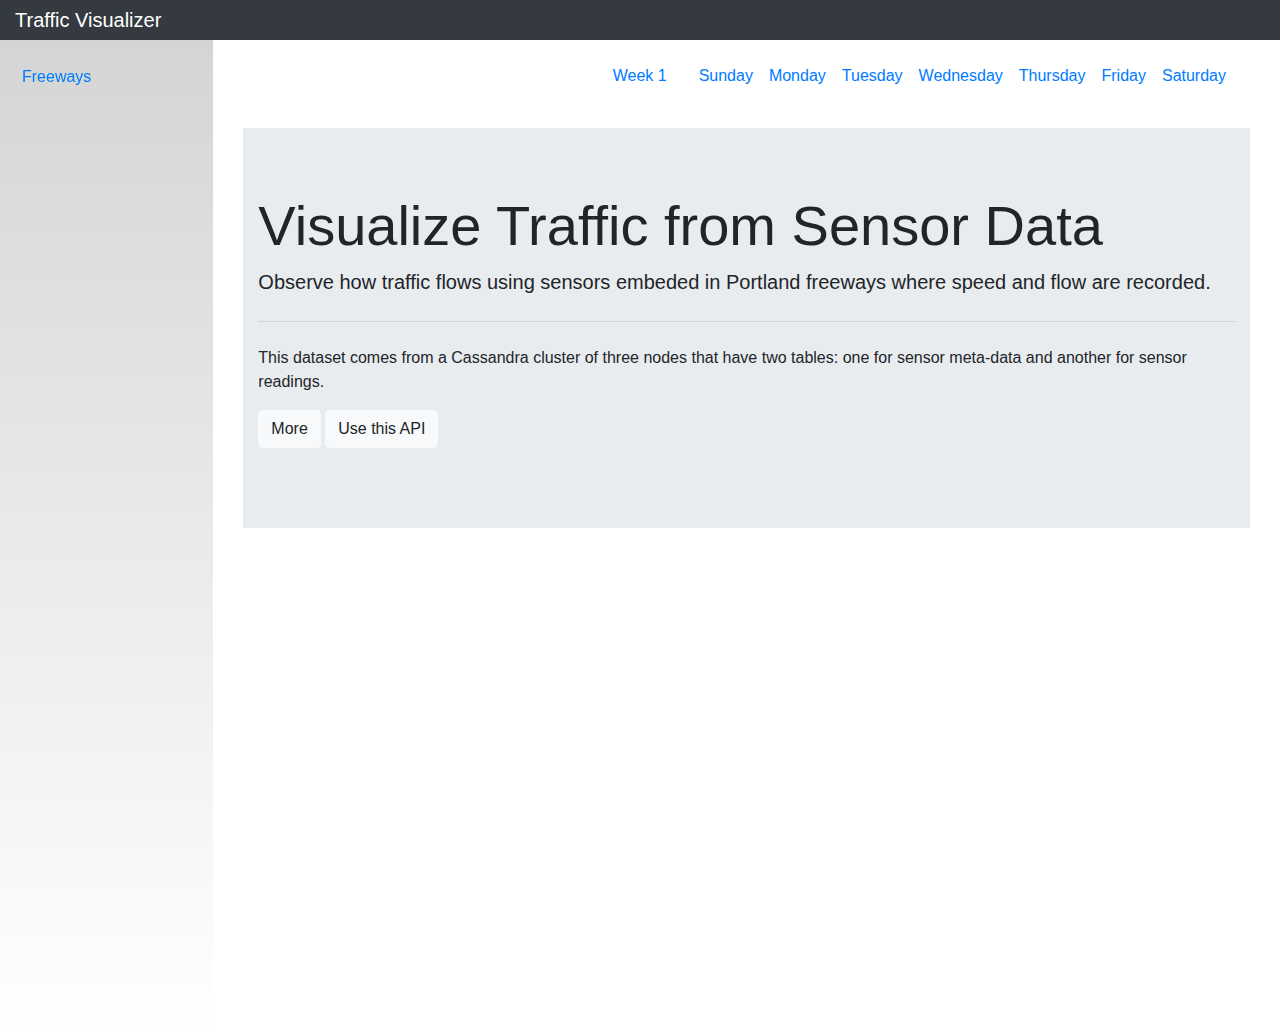
==== commit de873180: "test loading html" ====
--- a/index.html
+++ b/index.html
@@ -11,7 +11,7 @@
 		href="https://cdnjs.cloudflare.com/ajax/libs/twitter-bootstrap/4.4.1/css/bootstrap.min.css" />
 	<script src="https://cdnjs.cloudflare.com/ajax/libs/Chart.js/2.8.0/Chart.bundle.js"></script>
 	<script src="https://rawgit.com/moment/moment/2.2.1/min/moment.min.js"></script>
-	<script  rel="styesheet" src="https://cdnjs.cloudflare.com/ajax/libs/font-awesome/5.12.0-2/js/all.min.js"></script>
+	<script rel="styesheet" src="https://cdnjs.cloudflare.com/ajax/libs/font-awesome/5.12.0-2/js/all.min.js"></script>
 </head>
 
 <body>
@@ -109,14 +109,14 @@
 							<ul class="nav navbar-nav ml-auto">
 								<li class="nav-item">
 									<a id="prev" class="nav-link" href="#">
-									<i class="fas fa-caret-left"></i></a>
+										<i class="fas fa-caret-left"></i></a>
 								</li>
 								<li class="nav-item">
 									<a id="week" class="nav-link" href="#">Week 1</a>
 								</li>
 								<li class="nav-item">
-									<a id="next" class="nav-link" href="#"> 
-									<i class="fas fa-caret-right"></i></a>
+									<a id="next" class="nav-link" href="#">
+										<i class="fas fa-caret-right"></i></a>
 								</li>
 								<li class="nav-item">
 									<a id="sunday" class="nav-link days" href="#">Sunday</a>
@@ -144,13 +144,18 @@
 					</nav>
 
 					<div class="mt-4 jumbotron jumbotron-fluid" id="jumbotron">
-						<div class="container">
+						<div class="container" id="jumbo">
 							<h1 class="display-4">Visualize Traffic from Sensor Data</h1>
-							<p class="lead">Observe how traffic flows using sensors embeded in Portland freeways where speed and flow are
+							<p class="lead">Observe how traffic flows using sensors embeded in Portland freeways where
+								speed and flow are
 								recorded.</p>
 							<hr class="my-4">
-							<p>To use this API...</p>
-							<p class="lead">
+							<p>This dataset comes from a Cassandra cluster of three nodes that have two tables: one for
+								sensor meta-data and another for sensor readings.
+							</p>
+							<p>
+								<button class="btn btn-light" id="more">More</button>
+								<button class="btn btn-light" id="useAPI">Use this API</button>
 							</p>
 						</div>
 					</div>
@@ -263,10 +268,11 @@
 		integrity="sha384-JjSmVgyd0p3pXB1rRibZUAYoIIy6OrQ6VrjIEaFf/nJGzIxFDsf4x0xIM+B07jRM"
 		crossorigin="anonymous"></script>
 	<script>
-		$('.navbar-nav>li>a:gt(2)').on('click', function(e){
+		$('.navbar-nav>li>a:gt(2)').on('click', function (e) {
 			$('.navbar-collapse').collapse('hide');
 		});
 	</script>
 
 </body>
+
 </html>
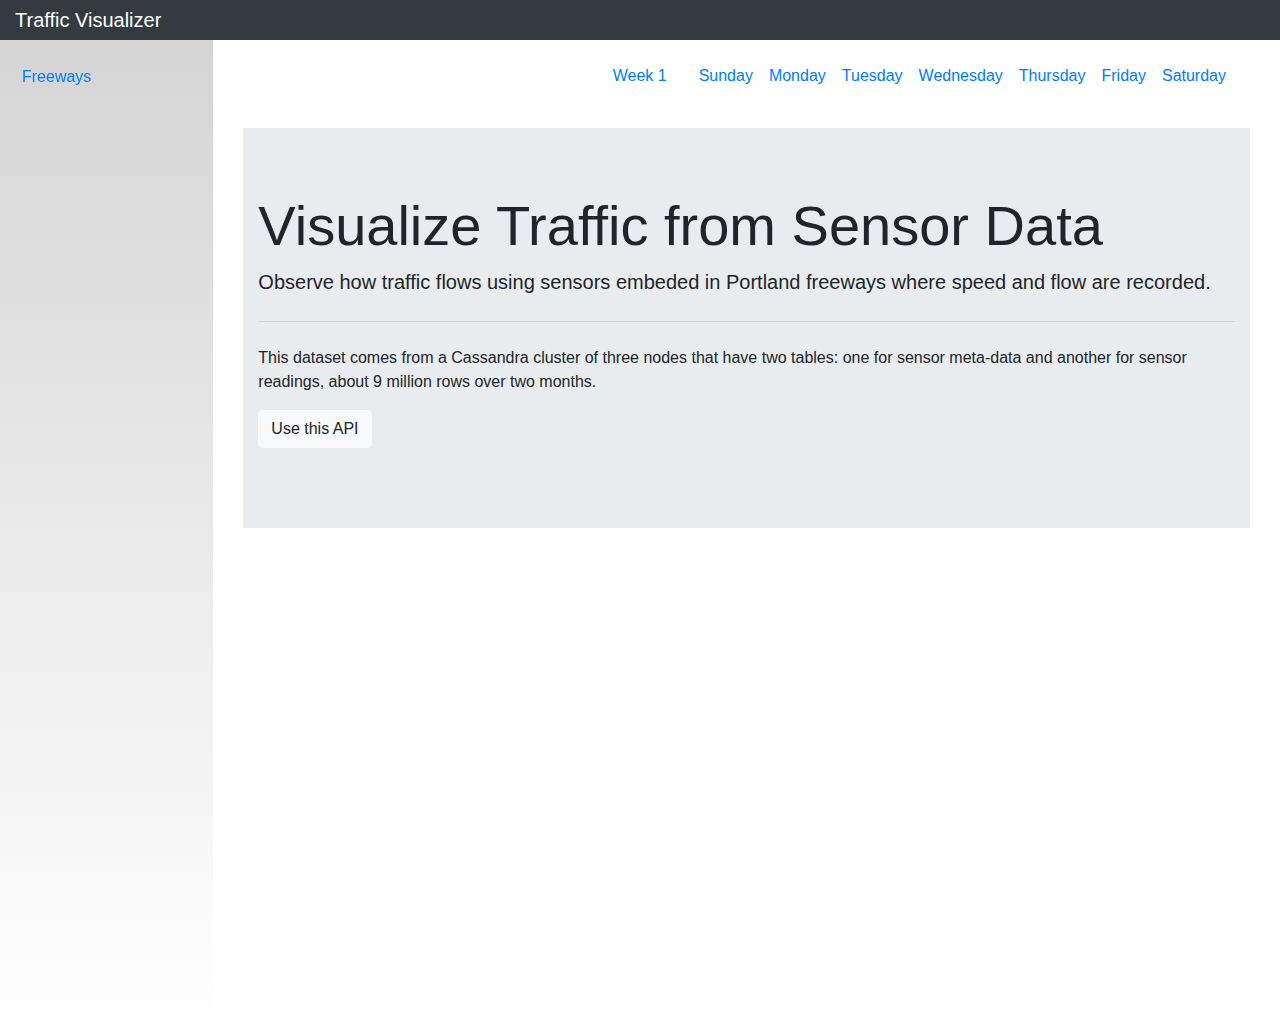
==== commit 01e43f99: "finished use-api section, changed display properties, added backend api-use" ====
--- a/index.html
+++ b/index.html
@@ -33,7 +33,7 @@
 										class="dropdown-toggle">I-205 Northbound</a>
 									<ul class="collapse list-unstyled" id="NORTH">
 										<li>
-											<a id="Sunnyside NB" class="locations" href="#">Sunnyside Blvd</a>
+											<a id="Sunnyside NB" class="locations" href="#">Sunnyside Rd</a>
 										</li>
 										<li>
 											<a id="Johnson Cr NB" class="locations" href="#">Johnson Cr Rd</a>
@@ -151,12 +151,12 @@
 								recorded.</p>
 							<hr class="my-4">
 							<p>This dataset comes from a Cassandra cluster of three nodes that have two tables: one for
-								sensor meta-data and another for sensor readings.
+								sensor meta-data and another for sensor readings, about 9 million rows over two months.
 							</p>
 							<p>
-								<button class="btn btn-light" id="more">More</button>
 								<button class="btn btn-light" id="useAPI">Use this API</button>
 							</p>
+							<div id="one"></div>
 						</div>
 					</div>
 
@@ -164,10 +164,10 @@
 						<div class="row row1">
 
 							<div class="col-sm-12 col-md-12 col-lg-4 col-xl-4">
-								<img class="card-img-top" id="satImg" alt="" src="">
+								<img class="card-img-top border-0" id="satImg" alt="" src="">
 								<div class="container" id="satView">
-									<div class="card text-right border-light map-card">
-										<div class="card-body">
+									<div class="card text-right border-light map-card border-0">
+										<div class="card-body border-0">
 											<h6 class="card-title" id="satViewTitle"></h6>
 											<p id=satview-desc></p>
 										</div>
@@ -178,8 +178,8 @@
 							<div class="col-sm-12 col-md-12 col-lg-8 col-xl-8">
 								<canvas id="chartSpeed"></canvas>
 								<div class="container" id="speedChart">
-									<div class="card text-right border-light chart-card">
-										<div class="card-body">
+									<div class="card text-right border-light chart-card border-0">
+										<div class="card-body border-0">
 											<h6 class="card-title" id="speedChartTitle"></h6>
 											<p id=speed-desc></p>
 										</div>
@@ -193,8 +193,8 @@
 							<div class="col-sm-12 col-md-12 col-lg-4 col-xl-4">
 								<img class="card-img-top" id="streetImg" alt="" src="">
 								<div class="container" id="streetView">
-									<div class="card text-center border-light map-card">
-										<div class="card-body">
+									<div class="card text-center border-light map-card border-0">
+										<div class="card-body border-0">
 											<a id="left" href="#" class="btn btn-primary">
 												<i class="fas fa-arrow-left"></i>
 											</a>
@@ -211,8 +211,8 @@
 							<div class="col-sm-12 col-md-12 col-lg-8 col-xl-8">
 								<canvas id="chartCongestion"></canvas>
 								<div class="container" id="congestionChart">
-									<div class="card text-right border-light chart-card">
-										<div class="card-body">
+									<div class="card text-right border-light chart-card border-0">
+										<div class="card-body border-0">
 											<h6 class="card-title" id="congestionChartTitle"></h6>
 											<p id=congestion-desc></p>
 										</div>
@@ -228,8 +228,8 @@
 							<div class="col-sm-12 col-md-12 col-lg-8 col-xl-8">
 								<canvas id="chartVolume"></canvas>
 								<div class="container" id="volumeChart">
-									<div class="card text-right border-light chart-card">
-										<div class="card-body">
+									<div class="card text-right border-light chart-card border-0">
+										<div class="card-body border-0">
 											<h6 class="card-title" id="volumeChartTitle"></h6>
 											<p id=volume-desc></p>
 										</div>
@@ -247,11 +247,12 @@
 
 	<script type="text/javascript">
 		window.onload = function () {
-			document.getElementById("satView").hidden = true;
-			document.getElementById("streetView").hidden = true;
-			document.getElementById("volumeChart").hidden = true;
-			document.getElementById("congestionChart").hidden = true;
-			document.getElementById("speedChart").hidden = true;
+			document.getElementById("satView").style.display = "none";
+			document.getElementById("streetView").style.display = "none";
+			document.getElementById("volumeChart").style.display = "none";
+			document.getElementById("congestionChart").style.display = "none";
+			document.getElementById("speedChart").style.display = "none";
+
 		};
 	</script>
 
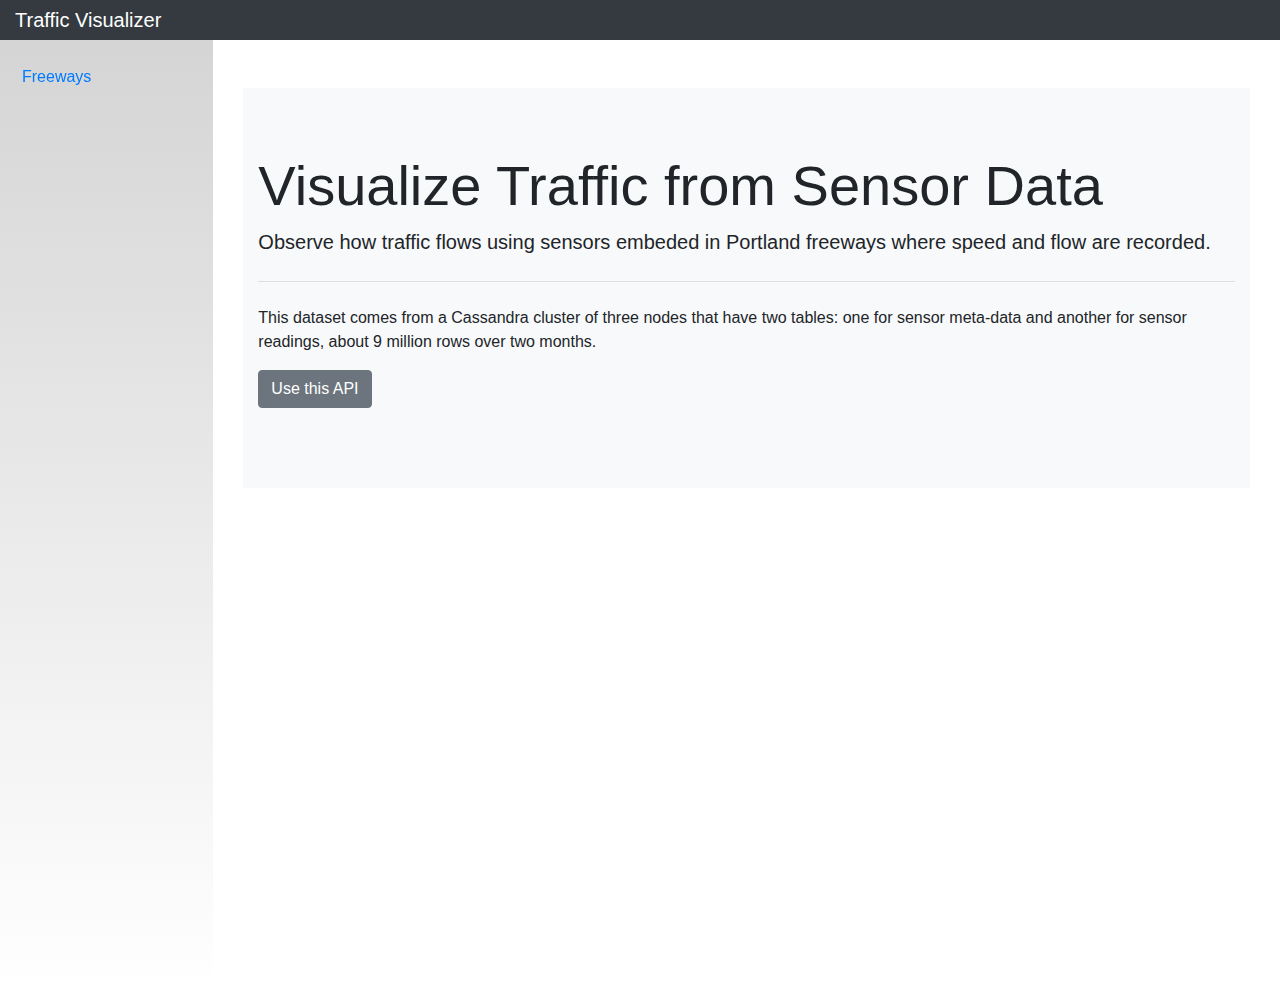
==== commit b1f9226f: "fixed accessibility violations" ====
--- a/index.html
+++ b/index.html
@@ -25,8 +25,8 @@
 				<div class="sidebar-sticky">
 					<ul class="nav flex-column list-unstyled components">
 						<li class="active">
-							<a href="#I-205" data-toggle="collapse" role="navigation" aria-controls="I-205"
-								aria-expanded="false">Freeways</a>
+							<a href="#I-205" aria-label="I-205" data-toggle="collapse" role="button" aria-controls="I-205"
+								 aria-expanded="false"><i class="fas fa-road"></i> Freeways</a>
 							<ul class="collapse list-unstyled" id="I-205">
 								<li>
 									<a href="#NORTH" data-toggle="collapse" aria-expanded="false"
@@ -97,7 +97,7 @@
 				</div>
 			</nav>
 
-			<main role="main" class="col-md-9 col-lg-10 ml-auto">
+			<main class="col-md-9 col-lg-10 ml-auto">
 				<div class="container-fluid pt-5" id="large-container">
 					<nav class="navbar navbar-expand-lg">
 						<button class="btn btn-dark d-inline-block d-lg-none ml-auto" type="button"
@@ -106,44 +106,44 @@
 							<i class="far fa-calendar-alt"></i>
 						</button>
 						<div class="collapse navbar-collapse" id="navbarSupportedContent">
-							<ul class="nav navbar-nav ml-auto">
-								<li class="nav-item">
-									<a id="prev" class="nav-link" href="#">
+							<ul class="nav navbar-nav ml-auto" id="calendar">
+								<li class="nav-item">
+									<a id="prev" class="nav-link" href="#" aria-label="Previous week" role="button">
 										<i class="fas fa-caret-left"></i></a>
 								</li>
 								<li class="nav-item">
-									<a id="week" class="nav-link" href="#">Week 1</a>
-								</li>
-								<li class="nav-item">
-									<a id="next" class="nav-link" href="#">
+									<span id="week" class="nav-link">Week 1</span>
+								</li>
+								<li class="nav-item">
+									<a id="next" class="nav-link" href="#" aria-label="Next week" role="button">
 										<i class="fas fa-caret-right"></i></a>
 								</li>
 								<li class="nav-item">
-									<a id="sunday" class="nav-link days" href="#">Sunday</a>
-								</li>
-								<li class="nav-item">
-									<a id="monday" class="nav-link days" href="#">Monday</a>
-								</li>
-								<li class="nav-item">
-									<a id="tuesday" class="nav-link days" href="#">Tuesday</a>
-								</li>
-								<li class="nav-item">
-									<a id="wednesday" class="nav-link days" href="#">Wednesday</a>
-								</li>
-								<li class="nav-item">
-									<a id="thursday" class="nav-link days" href="#">Thursday</a>
-								</li>
-								<li class="nav-item">
-									<a id="friday" class="nav-link days" href="#">Friday</a>
-								</li>
-								<li class="nav-item">
-									<a id="saturday" class="nav-link days" href="#">Saturday</a>
+									<a id="sunday" class="nav-link days" href="#" aria-label="Sunday" role="button">Sunday</a>
+								</li>
+								<li class="nav-item">
+									<a id="monday" class="nav-link days" href="#" aria-label="Monday" role="button">Monday</a>
+								</li>
+								<li class="nav-item">
+									<a id="tuesday" class="nav-link days" href="#" aria-label="Tuesday" role="button">Tuesday</a>
+								</li>
+								<li class="nav-item">
+									<a id="wednesday" class="nav-link days" href="#" aria-label="Wednesday" role="button">Wednesday</a>
+								</li>
+								<li class="nav-item">
+									<a id="thursday" class="nav-link days" href="#" aria-label="Thursday" role="button">Thursday</a>
+								</li>
+								<li class="nav-item">
+									<a id="friday" class="nav-link days" href="#" aria-label="Friday" role="button">Friday</a>
+								</li>
+								<li class="nav-item">
+									<a id="saturday" class="nav-link days" href="#" aria-label="Saturday" role ="button">Saturday</a>
 								</li>
 							</ul>
 						</div>
 					</nav>
 
-					<div class="mt-4 jumbotron jumbotron-fluid" id="jumbotron">
+					<div class="mt-4 jumbotron jumbotron-fluid bg-light" id="jumbotron">
 						<div class="container" id="jumbo">
 							<h1 class="display-4">Visualize Traffic from Sensor Data</h1>
 							<p class="lead">Observe how traffic flows using sensors embeded in Portland freeways where
@@ -154,7 +154,7 @@
 								sensor meta-data and another for sensor readings, about 9 million rows over two months.
 							</p>
 							<p>
-								<button class="btn btn-light" id="useAPI">Use this API</button>
+								<button class="btn btn-secondary" id="useAPI">Use this API</button>
 							</p>
 							<div id="one"></div>
 						</div>
@@ -195,10 +195,10 @@
 								<div class="container" id="streetView">
 									<div class="card text-center border-light map-card border-0">
 										<div class="card-body border-0">
-											<a id="left" href="#" class="btn btn-primary">
+											<a id="left" href="#" class="btn btn-primary" role="button" aria-label="Turn left">
 												<i class="fas fa-arrow-left"></i>
 											</a>
-											<a id="right" href="#" class="btn btn-primary">
+											<a id="right" href="#" class="btn btn-primary" role="button" aria-label="Turn right">
 												<i class="fas fa-arrow-right"></i>
 											</a>
 											<h6 class="card-title" id="streetViewTitle"></h6>
@@ -252,6 +252,7 @@
 			document.getElementById("volumeChart").style.display = "none";
 			document.getElementById("congestionChart").style.display = "none";
 			document.getElementById("speedChart").style.display = "none";
+			document.getElementById("calendar").hidden = true;
 
 		};
 	</script>
